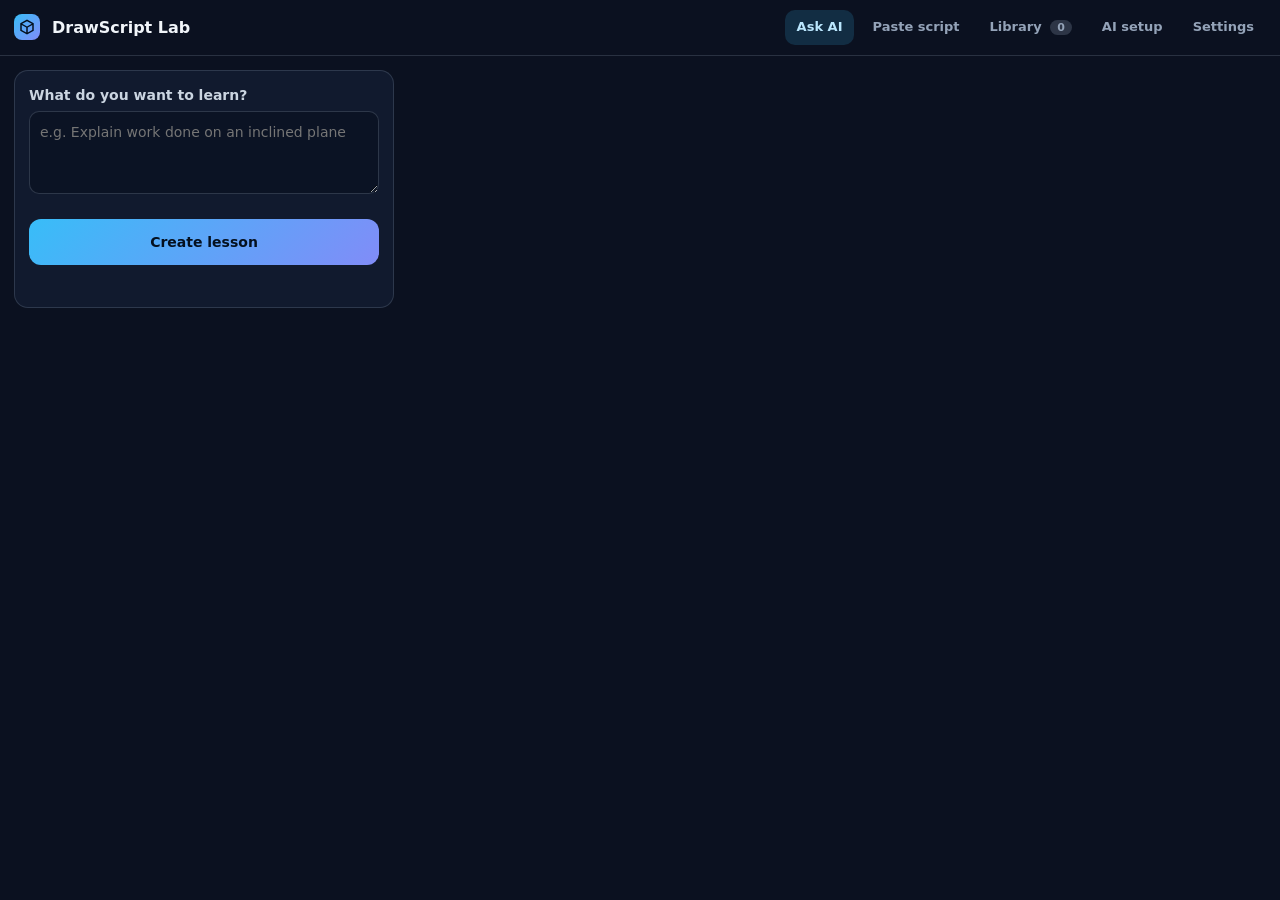
==== extension/lab.html @ f08a5df1 "Extension v3: lesson player, steps, library, Lab page, video export, label de-overlap - Engine: step" ====
<!doctype html>
<html lang="en">
<head>
<meta charset="utf-8">
<meta name="viewport" content="width=device-width, initial-scale=1">
<title>DrawScript Lab</title>
<link rel="stylesheet" href="styles.css">
<link rel="stylesheet" href="lab.css">
</head>
<body>
<header class="lab-top">
  <span class="ds3d-logo"><svg viewBox="0 0 24 24" width="18" height="18" fill="currentColor"><path d="M12 2 3 7v10l9 5 9-5V7l-9-5zm0 2.2 6.4 3.5L12 11.2 5.6 7.7 12 4.2zM5 9.4l6 3.3v6.6l-6-3.3V9.4zm8 9.9v-6.6l6-3.3v6.6l-6 3.3z"/></svg></span>
  <h1>DrawScript Lab</h1>
  <nav>
    <button class="tab on" data-tab="ask">Ask AI</button>
    <button class="tab" data-tab="paste">Paste script</button>
    <button class="tab" data-tab="library">Library <b id="libCount">0</b></button>
    <button class="tab" data-tab="setup">AI setup</button>
    <a class="tab" href="popup.html?tab=1">Settings</a>
  </nav>
</header>
<main class="lab-main">
  <section class="lab-left">
    <div class="pane" data-pane="ask">
      <label for="q">What do you want to learn?</label>
      <textarea id="q" rows="3" placeholder="e.g. Explain work done on an inclined plane"></textarea>
      <div class="chips" id="samples"></div>
      <button id="go" class="go">Create lesson</button>
      <p id="askMsg" class="hint" role="status"></p>
    </div>
    <div class="pane" data-pane="paste" hidden>
      <label for="paste">Paste a DrawScript (from ChatGPT, Claude or anywhere)</label>
      <textarea id="paste" rows="9" spellcheck="false" placeholder="Narration and \(commands\) …"></textarea>
      <button id="drawPaste" class="go">Draw it</button>
    </div>
    <div class="pane" data-pane="library" hidden>
      <div id="libList" class="lib"></div>
      <button id="libClear" class="ghost">Delete all saved lessons</button>
    </div>
    <div class="pane" data-pane="setup" hidden>
      <p class="hint">Create lessons without ChatGPT using your own free key. The key stays in this browser and is only sent to the provider you choose.</p>
      <label for="provider">Provider</label>
      <select id="provider"><option value="gemini">Google Gemini (free tier)</option><option value="openai">OpenAI</option></select>
      <label for="apiKey">API key</label>
      <input id="apiKey" type="password" autocomplete="off" spellcheck="false" placeholder="Paste key">
      <label for="model">Model (optional)</label>
      <input id="model" type="text" spellcheck="false" placeholder="gemini-2.0-flash / gpt-4o-mini">
      <p class="hint" id="keyHelp"></p>
    </div>
  </section>
  <section class="lab-right"><div id="playerHost"></div></section>
</main>
<script src="prompt.js"></script>
<script src="library.js"></script>
<script src="engine.js"></script>
<script src="player.js"></script>
<script src="lab.js"></script>
</body>
</html>
---- extension/styles.css ----
/* DrawScript 3D v2 — all rules are scoped under .ds3d-* to stay clear of the host site */
:root { --ds-bg:#0b1120; --ds-card:#0f172a; --ds-line:rgba(148,163,184,.22); --ds-fg:#f1f5f9; --ds-mute:#94a3b8; --ds-acc:#38bdf8; --ds-acc2:#818cf8; }
.ds3d-dock, .ds3d-overlay, .ds3d-code-bar { font: 13px/1.35 system-ui,-apple-system,"Segoe UI",Roboto,sans-serif; color: var(--ds-fg); box-sizing: border-box; }
.ds3d-dock *, .ds3d-overlay *, .ds3d-code-bar * { box-sizing: border-box; }
.ds3d-dock svg, .ds3d-overlay svg, .ds3d-code-bar svg { width: 16px; height: 16px; fill: currentColor; flex: none; }

/* ---- dock ---- */
.ds3d-dock { position: fixed; right: 16px; bottom: 96px; z-index: 2147483000; width: 272px; }
.ds3d-dock.left { right: auto; left: 16px; }
.ds3d-dock-card { background: var(--ds-card); border: 1px solid var(--ds-line); border-radius: 16px; padding: 10px; box-shadow: 0 12px 40px rgba(0,0,0,.45); backdrop-filter: blur(10px); }
.ds3d-dock-head { display: flex; align-items: center; gap: 8px; margin-bottom: 8px; }
.ds3d-logo { display: grid; place-items: center; width: 26px; height: 26px; border-radius: 8px; background: linear-gradient(135deg,var(--ds-acc),var(--ds-acc2)); color: #04101f; }
.ds3d-brand { flex: 1; font-weight: 700; letter-spacing: .01em; }
.ds3d-icon { all: unset; cursor: pointer; width: 28px; height: 28px; border-radius: 8px; display: grid; place-items: center; color: var(--ds-mute); font-size: 14px; }
.ds3d-icon:hover { background: rgba(148,163,184,.16); color: var(--ds-fg); }
.ds3d-dock-actions { display: grid; grid-template-columns: 1fr 1fr; gap: 6px; }
.ds3d-dock-actions button, .ds3d-chip, .ds3d-btn, .ds3d-mini { all: unset; box-sizing: border-box; cursor: pointer; display: inline-flex; align-items: center; justify-content: center; gap: 6px; border-radius: 10px; font: 600 12px/1 system-ui,sans-serif; color: var(--ds-fg); min-height: 36px; padding: 0 10px; background: rgba(148,163,184,.14); border: 1px solid transparent; user-select: none; -webkit-tap-highlight-color: transparent; }
.ds3d-dock-actions button:hover, .ds3d-chip:hover, .ds3d-btn:hover, .ds3d-mini:hover { background: rgba(148,163,184,.26); }
.ds3d-dock-actions .ds3d-pri { grid-column: 1 / -1; min-height: 42px; font-size: 14px; background: linear-gradient(135deg,var(--ds-acc),var(--ds-acc2)); color: #04101f; }
.ds3d-dock-actions .ds3d-pri:hover { filter: brightness(1.08); }
.ds3d-toggles { display: flex; gap: 6px; margin-top: 8px; }
.ds3d-chip { flex: 1; min-height: 32px; font-weight: 500; color: var(--ds-mute); }
.ds3d-chip input { display: none; }
.ds3d-chip:has(input:checked) { background: rgba(56,189,248,.18); color: #bae6fd; border-color: rgba(56,189,248,.4); }
.ds3d-status { display: flex; align-items: center; gap: 8px; margin-top: 8px; padding: 6px 8px; border-radius: 8px; background: rgba(0,0,0,.25); color: var(--ds-mute); font-size: 11.5px; }
.ds3d-dot { width: 8px; height: 8px; border-radius: 50%; background: #64748b; flex: none; display: inline-block; }
.ds3d-dot.ok { background: #34d399; } .ds3d-dot.warn { background: #fbbf24; } .ds3d-dot.error { background: #f87171; }
.ds3d-dot.busy { background: var(--ds-acc); animation: ds3d-pulse 1s infinite; }
@keyframes ds3d-pulse { 50% { opacity: .35; } }
.ds3d-fab { all: unset; display: none; cursor: pointer; width: 52px; height: 52px; border-radius: 50%; place-items: center; box-sizing: border-box; background: linear-gradient(135deg,var(--ds-acc),var(--ds-acc2)); color: #04101f; box-shadow: 0 8px 26px rgba(0,0,0,.45); margin-left: auto; }
.ds3d-fab svg { width: 24px; height: 24px; }
.ds3d-dock.collapsed { width: auto; }
.ds3d-dock.collapsed .ds3d-dock-card { display: none; }
.ds3d-dock.collapsed .ds3d-fab { display: grid; }
.ds3d-dock.collapsed.left .ds3d-fab { margin-left: 0; }

/* ---- code bar ---- */
.ds3d-code-bar { display: flex; align-items: center; justify-content: space-between; gap: 8px; flex-wrap: wrap; margin: 6px 0; padding: 8px 10px; border-radius: 12px; background: #0f172a; border: 1px solid var(--ds-line); color: var(--ds-fg); }
.ds3d-code-label { display: inline-flex; align-items: center; gap: 8px; font-weight: 600; font-size: 12px; }
.ds3d-code-actions { display: inline-flex; gap: 6px; }
.ds3d-mini { min-height: 32px; }
.ds3d-mini.pri { background: linear-gradient(135deg,var(--ds-acc),var(--ds-acc2)); color: #04101f; }

/* ---- overlay ---- */
.ds3d-overlay { display: none; position: fixed; right: 16px; bottom: 16px; z-index: 2147483200; width: min(720px, calc(100vw - 32px)); max-height: calc(100vh - 32px); flex-direction: column; background: var(--ds-card); border: 1px solid var(--ds-line); border-radius: 18px; overflow: hidden; box-shadow: 0 24px 70px rgba(0,0,0,.6); }
.ds3d-overlay.open { display: flex; }
.ds3d-overlay.fullscreen { inset: 0; right: 0; bottom: 0; width: 100vw; max-height: none; height: 100dvh; border-radius: 0; border: 0; }
.ds3d-head { display: flex; align-items: center; gap: 10px; padding: 10px 12px; border-bottom: 1px solid var(--ds-line); }
.ds3d-title { flex: 1; font-weight: 700; display: flex; flex-direction: column; min-width: 0; }
.ds3d-sub { font-weight: 400; color: var(--ds-mute); font-size: 11px; }
.ds3d-head-actions { display: flex; gap: 4px; }
.ds3d-ico { min-height: 34px; width: 34px; padding: 0; background: transparent; }
.ds3d-ico span { display: none; }
.ds3d-stage { position: relative; flex: 1; min-height: 240px; aspect-ratio: 16 / 10; background: #000; touch-action: none; }
.ds3d-overlay.fullscreen .ds3d-stage { aspect-ratio: auto; }
.ds3d-canvas { position: absolute; inset: 0; width: 100%; height: 100%; display: block; cursor: grab; touch-action: none; }
.ds3d-canvas:active { cursor: grabbing; }
.ds3d-bar { position: absolute; left: 0; right: 0; bottom: 0; height: 3px; background: rgba(148,163,184,.15); }
.ds3d-bar i { display: block; height: 100%; width: 0; background: linear-gradient(90deg,var(--ds-acc),var(--ds-acc2)); transition: width .25s; }
.ds3d-toast { position: absolute; top: 10px; left: 50%; transform: translate(-50%,-8px); opacity: 0; transition: .2s; background: rgba(15,23,42,.92); border: 1px solid var(--ds-line); padding: 6px 12px; border-radius: 999px; font-size: 12px; pointer-events: none; }
.ds3d-toast.show { opacity: 1; transform: translate(-50%,0); }
.ds3d-caption { padding: 10px 14px; min-height: 44px; max-height: 96px; overflow-y: auto; font-size: 14px; line-height: 1.45; color: #e2e8f0; border-top: 1px solid var(--ds-line); }
.ds3d-overlay.no-caption .ds3d-caption { display: none; }
.ds3d-tools { display: flex; flex-wrap: wrap; gap: 6px; padding: 8px 10px 10px; border-top: 1px solid var(--ds-line); }
.ds3d-tools .ds3d-btn { min-height: 34px; }
.ds3d-tools .ds3d-pri { background: linear-gradient(135deg,var(--ds-acc),var(--ds-acc2)); color: #04101f; }
.ds3d-btn.off { color: var(--ds-mute); }
.ds3d-sel { display: inline-flex; align-items: center; gap: 6px; min-height: 34px; padding: 0 6px 0 10px; border-radius: 10px; background: rgba(148,163,184,.14); font-size: 12px; color: var(--ds-mute); }
.ds3d-sel select { all: unset; cursor: pointer; color: var(--ds-fg); font-weight: 600; padding: 6px 8px; border-radius: 8px; background: rgba(0,0,0,.25); }
.ds3d-sel select option { color: #0f172a; background: #fff; }
.ds3d-x { all: unset; display: none; position: absolute; top: 12px; right: 12px; z-index: 3; width: 44px; height: 44px; border-radius: 50%; place-items: center; cursor: pointer; background: rgba(15,23,42,.72); color: #fff; border: 1px solid rgba(255,255,255,.25); backdrop-filter: blur(6px); }
.ds3d-x:hover { background: rgba(15,23,42,.92); }
.ds3d-x svg { width: 20px; height: 20px; }
/* Fullscreen = canvas only, with a cross in the corner. */
.ds3d-overlay.fullscreen .ds3d-head, .ds3d-overlay.fullscreen .ds3d-caption, .ds3d-overlay.fullscreen .ds3d-tools { display: none; }
.ds3d-overlay.fullscreen .ds3d-x { display: grid; top: max(12px, env(safe-area-inset-top)); }
.ds3d-overlay.fullscreen .ds3d-stage { aspect-ratio: auto; min-height: 0; flex: 1; }
html.ds3d-lock { overflow: hidden; }

/* ---- phones ---- */
@media (max-width: 640px) {
  .ds3d-dock { left: 10px; right: 10px; width: auto; bottom: 84px; }
  .ds3d-dock.collapsed { left: auto; right: 12px; }
  .ds3d-dock.collapsed.left { left: 12px; right: auto; }
  .ds3d-overlay { inset: 0; width: 100vw; height: 100dvh; max-height: none; border-radius: 0; border: 0; }
  .ds3d-stage { aspect-ratio: auto; min-height: 0; }
  .ds3d-tools { padding-bottom: calc(10px + env(safe-area-inset-bottom)); }
  .ds3d-tools .ds3d-btn { flex: 1 1 auto; }
  .ds3d-ico { width: 40px; min-height: 40px; }
}
@media (prefers-reduced-motion: reduce) { .ds3d-dot.busy { animation: none; } .ds3d-toast, .ds3d-bar i { transition: none; } }

/* ---- lesson player: transport + tools ---- */
.ds3d-transport { display: flex; align-items: center; gap: 8px; padding: 8px 10px; border-top: 1px solid var(--ds-line); }
.ds3d-tbtn { all: unset; cursor: pointer; width: 44px; height: 44px; border-radius: 50%; display: grid; place-items: center; background: rgba(148,163,184,.16); color: var(--ds-fg); flex: none; -webkit-tap-highlight-color: transparent; }
.ds3d-tbtn:hover { background: rgba(148,163,184,.28); }
.ds3d-tbtn.big { width: 52px; height: 52px; background: linear-gradient(135deg,var(--ds-acc),var(--ds-acc2)); color: #04101f; }
.ds3d-tbtn svg { width: 22px; height: 22px; }
.ds3d-scrub { flex: 1; min-width: 0; display: flex; flex-direction: column; gap: 2px; }
.ds3d-scrub input { width: 100%; accent-color: var(--ds-acc); margin: 0; height: 24px; }
.ds3d-stepl { color: var(--ds-mute); font-size: 11px; }
.ds3d-more { display: none; }
.ds3d-rec { position: absolute; top: 12px; left: 12px; display: none; align-items: center; gap: 6px; padding: 4px 10px; border-radius: 999px; background: rgba(0,0,0,.6); color: #fff; font: 700 11px system-ui; letter-spacing: .08em; z-index: 3; }
.ds3d-rec i { width: 9px; height: 9px; border-radius: 50%; background: #ef4444; animation: ds3d-pulse 1s infinite; }
.ds3d-overlay.recording .ds3d-rec { display: flex; }
.ds3d-btn.rec { background: rgba(239,68,68,.25); color: #fecaca; }
.ds3d-overlay.fullscreen .ds3d-transport { display: none; }
@media (max-width: 640px) {
  .ds3d-more { display: inline-flex; }
  .ds3d-more span { display: none; }
  .ds3d-overlay:not(.fullscreen) .ds3d-tools { display: none; }
  .ds3d-overlay.tools-open:not(.fullscreen) .ds3d-tools { display: flex; max-height: 34vh; overflow-y: auto; }
  .ds3d-overlay.embedded .ds3d-tools { display: flex !important; }
}
---- extension/lab.css ----
html, body { margin: 0; background: #0b1120; color: #f1f5f9; font: 14px/1.45 system-ui,-apple-system,"Segoe UI",Roboto,sans-serif; min-height: 100%; }
* { box-sizing: border-box; }
.lab-top { display: flex; align-items: center; gap: 12px; padding: 10px 14px; border-bottom: 1px solid rgba(148,163,184,.22); flex-wrap: wrap; position: sticky; top: 0; background: #0b1120; z-index: 5; }
.lab-top h1 { font-size: 16px; margin: 0; }
.lab-top nav { display: flex; gap: 6px; margin-left: auto; overflow-x: auto; max-width: 100%; }
.tab { all: unset; cursor: pointer; padding: 8px 12px; border-radius: 10px; color: #94a3b8; font-weight: 600; font-size: 13px; white-space: nowrap; }
.tab:hover { background: rgba(148,163,184,.14); }
.tab.on { background: rgba(56,189,248,.16); color: #bae6fd; }
.tab b { background: rgba(148,163,184,.25); border-radius: 999px; padding: 1px 7px; font-size: 11px; margin-left: 4px; }
.lab-main { display: grid; grid-template-columns: 380px 1fr; gap: 14px; padding: 14px; max-width: 1400px; margin: 0 auto; }
.pane { background: #111a2e; border: 1px solid rgba(148,163,184,.22); border-radius: 14px; padding: 14px; }
.pane[hidden] { display: none; }
.pane label { display: block; font-weight: 600; margin: 10px 0 6px; color: #cbd5e1; }
.pane label:first-child { margin-top: 0; }
textarea, input[type=text], input[type=password], select { width: 100%; padding: 10px; border-radius: 10px; border: 1px solid rgba(148,163,184,.25); background: #0b1324; color: #f1f5f9; font: inherit; min-height: 42px; }
textarea { resize: vertical; }
.go { all: unset; box-sizing: border-box; display: flex; align-items: center; justify-content: center; width: 100%; min-height: 46px; margin-top: 12px; border-radius: 12px; cursor: pointer; font-weight: 700; background: linear-gradient(135deg,#38bdf8,#818cf8); color: #04101f; }
.go:disabled { opacity: .6; cursor: progress; }
.ghost { margin-top: 10px; width: 100%; min-height: 38px; border-radius: 10px; border: 1px solid rgba(148,163,184,.25); background: transparent; color: #94a3b8; cursor: pointer; }
.hint { color: #94a3b8; font-size: 12.5px; margin: 10px 0 0; min-height: 18px; }
.hint.err { color: #fca5a5; }
.chips { display: flex; gap: 6px; flex-wrap: wrap; margin-top: 8px; }
.chips button { cursor: pointer; border: 1px solid rgba(148,163,184,.25); background: #0b1324; color: #cbd5e1; border-radius: 999px; padding: 6px 10px; font-size: 12px; }
.chips button:hover { border-color: #38bdf8; }
.lib { display: flex; flex-direction: column; gap: 8px; max-height: 60vh; overflow-y: auto; }
.lib .item { display: flex; align-items: center; gap: 8px; padding: 10px; border-radius: 12px; background: #0b1324; border: 1px solid rgba(148,163,184,.18); }
.lib .item b { flex: 1; font-weight: 600; overflow: hidden; text-overflow: ellipsis; display: -webkit-box; -webkit-line-clamp: 2; -webkit-box-orient: vertical; }
.lib .item small { display: block; color: #64748b; font-weight: 400; }
.lib button { cursor: pointer; border: 0; border-radius: 8px; padding: 8px 10px; background: rgba(148,163,184,.16); color: #f1f5f9; font-weight: 600; }
.lib button.open { background: linear-gradient(135deg,#38bdf8,#818cf8); color: #04101f; }
.lib .empty { color: #64748b; text-align: center; padding: 24px 0; }
.ds3d-overlay.embedded { position: static; display: flex; width: 100%; max-height: none; box-shadow: none; border-radius: 14px; }
.ds3d-overlay.embedded [data-action="full"], .ds3d-overlay.embedded .ds3d-x { display: none !important; }
@media (max-width: 860px) { .lab-main { grid-template-columns: 1fr; } .lab-right { order: -1; } }
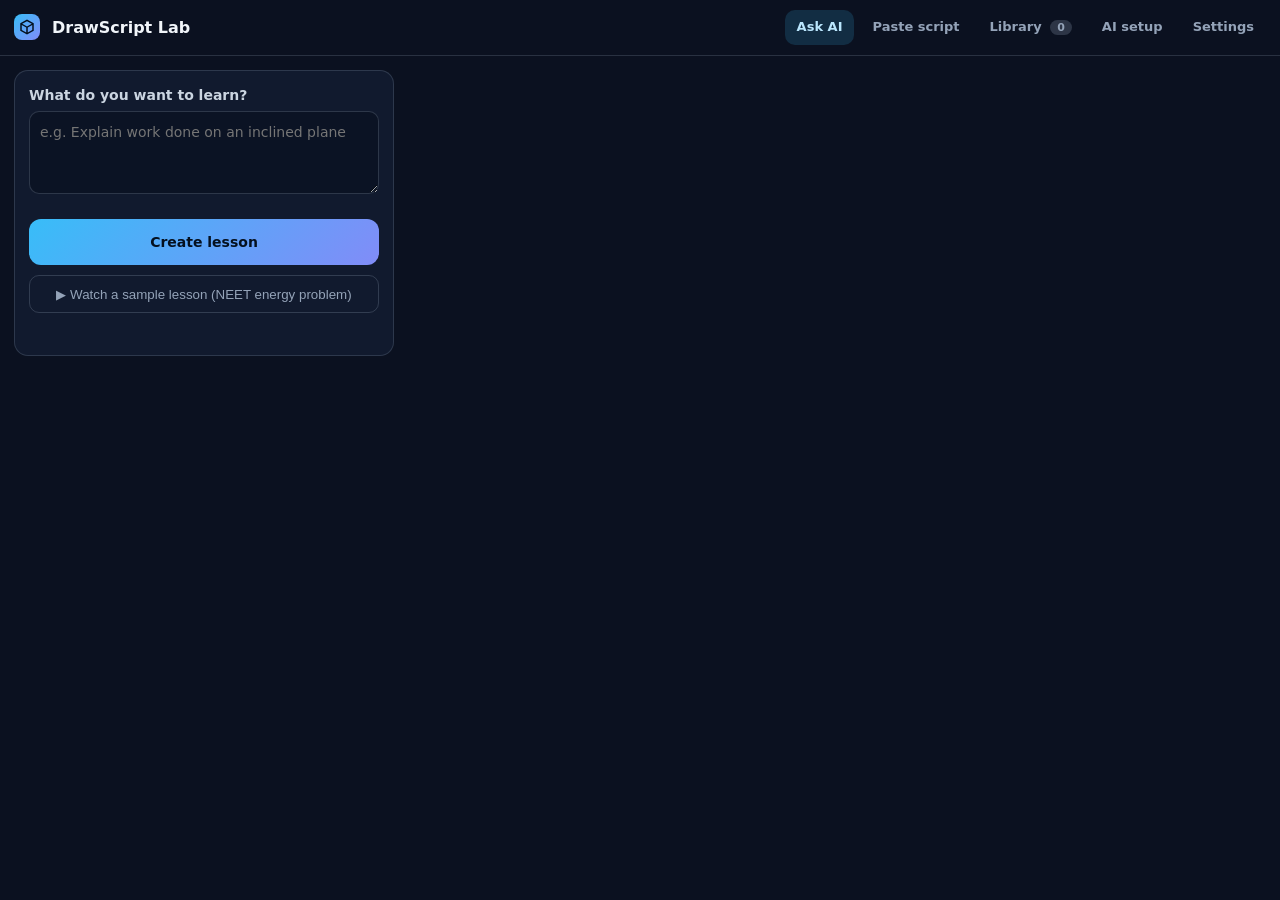
==== commit 5707f501: "Teacher-style lessons: motion commands, new prompt, sample NEET lesson - Named objects (name=) with " ====
--- a/extension/lab.html
+++ b/extension/lab.html
@@ -26,6 +26,7 @@
       <textarea id="q" rows="3" placeholder="e.g. Explain work done on an inclined plane"></textarea>
       <div class="chips" id="samples"></div>
       <button id="go" class="go">Create lesson</button>
+      <button id="sample" class="ghost">▶ Watch a sample lesson (NEET energy problem)</button>
       <p id="askMsg" class="hint" role="status"></p>
     </div>
     <div class="pane" data-pane="paste" hidden>
@@ -52,6 +53,7 @@
 </main>
 <script src="prompt.js"></script>
 <script src="library.js"></script>
+<script src="sample.js"></script>
 <script src="engine.js"></script>
 <script src="player.js"></script>
 <script src="lab.js"></script>
